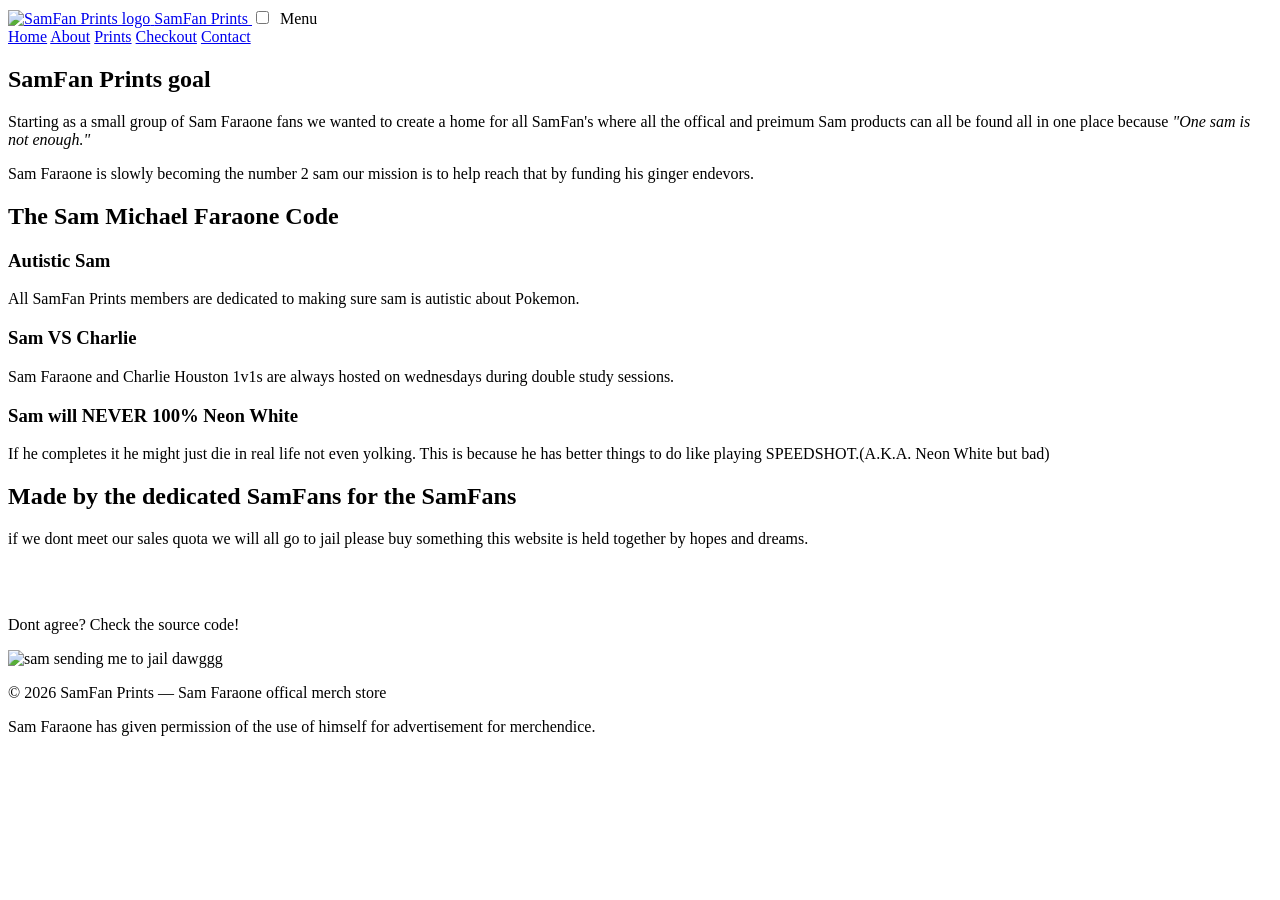
==== about.html @ ee0335dc "Add files via upload" ====
<!DOCTYPE html>
<html lang="en">
<head>
    <meta charset="UTF-8">
    <meta name="viewport" content="width=device-width, initial-scale=1.0">
    <meta name="description" content="Contact the Brick Troopers crew for LEGO Star Wars 
    enquiries.">
    <title>SamFan Prints | Contact</title>
    <link rel="stylesheet" href="css/global.css">   <!-- Shared styles (includes form styles) -->
    <link rel="stylesheet" href="css/about.css">  <!-- Contact-page-only styles -->
</head>

<body>
    <!-- HEADER: identical on every page — only class="active" changes -->
<header class="site-header">
    <a class="logo" href="index.html">
    <img src="img/samfanlogo.png" alt="SamFan Prints logo">
    <span>SamFan Prints</span>
    </a>
    <!-- MOBILE MENU TOGGLE: shown on mobile only; desktop/tablet keep the normal navigation visible -->
    <input class="menu-toggle" type="checkbox" id="menu-toggle" aria-label="Toggle 
    navigation menu">
    <label class="menu-button" for="menu-toggle">
    <img src="img/icon.png" alt="" aria-hidden="true">
    <span>Menu</span>
    </label>
    <nav aria-label="Primary">
    <a href="index.html">Home</a>
    <a class="active" href="about.html">About</a>  <!-- Active = current page -->
    <a href="products.html">Prints</a>
    <a href="checkout.html">Checkout</a>
    <a href="contact.html">Contact</a>
    </nav>
    </header>


<main>
<!-- INTRO: short origin story -->
    <section class="card-title">
    <h1>SamFan Prints goal</h1>
        <p>
        Starting as a small group of Sam Faraone fans we wanted to create a home for all SamFan's where all the offical and preimum Sam products can all be found all in one place because
        <em>"One sam is not enough."</em>  <!-- em = italic emphasis -->
        </p>
        <p>
        Sam Faraone is slowly becoming the number 2 sam our mission is to help reach that by funding his ginger endevors.
        </p>
    </section>

    <!-- VALUE CARDS: three promises in a card grid -->
<section>
    <h2 class="card-title">The Sam Michael Faraone Code</h2>
    <div class="card-grid"><article class="card">
    <h3>Autistic Sam</h3>
    <p>All SamFan Prints members are dedicated to making sure sam is autistic about Pokemon.</p>
    </article>
    <article class="card">
    <h3>Sam VS Charlie</h3>
    <p>Sam Faraone and Charlie Houston 1v1s are always hosted on wednesdays during double study sessions.</p>
    </article>
    <article class="card">
    <h3>Sam will NEVER 100% Neon White</h3>
    <p>If he completes it he might just die in real life not even yolking. This is because he has better things to do like playing SPEEDSHOT.(A.K.A. Neon White but bad)</p>
    </article>
    </div>
    </section>

    <!-- HERO WITH IMAGE: two-column layout -->
<section class="hero about-hero">
    <!-- Two classes: "hero" = layout, "about-hero" = image crop from about.css -->
    <div>
    <h2>Made by the dedicated SamFans for the SamFans</h2>
    <p>if we dont meet our sales quota we will all go to jail please buy something this website is held together by hopes and dreams.</p>
    <br><br>
    <p>Dont agree? Check the source code!</p>
    </div>
    <img src="img/samjaildawg.png" alt="sam sending me to jail dawggg">
    </section>
</main>
<footer>
    <!-- Clears all fields -->
    <p>&copy; 2026 SamFan Prints &mdash; Sam Faraone offical merch store</p>
    <p>Sam Faraone has given permission of the use of himself for advertisement for merchendice.</p>
</footer>
</body>
</html>
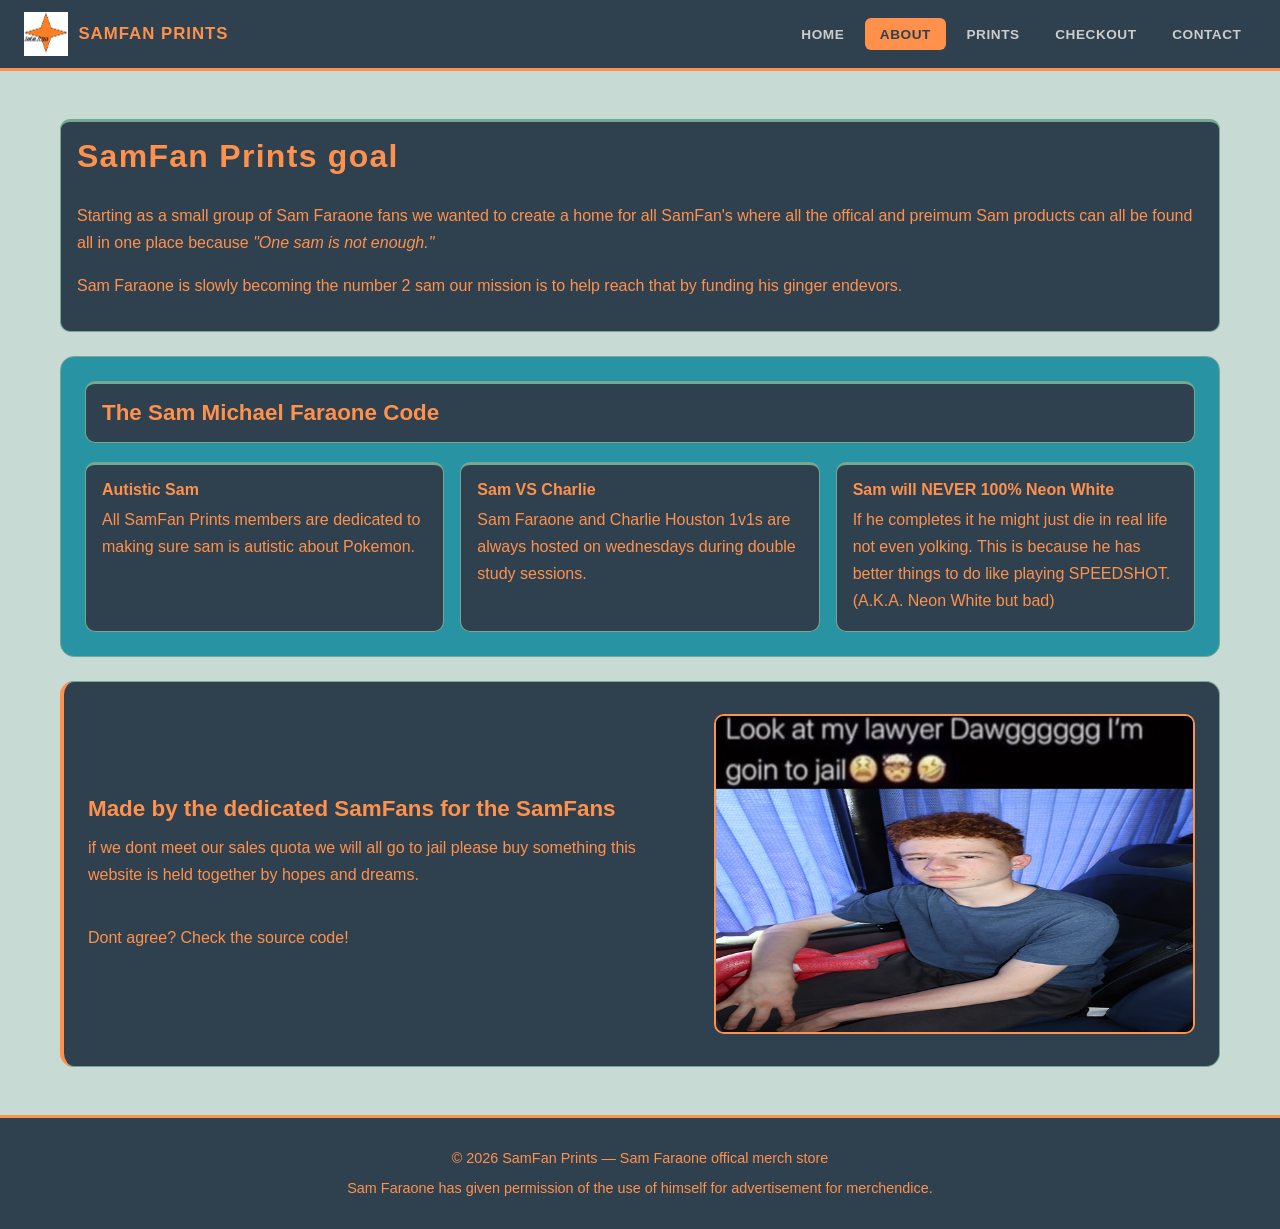
==== commit 49e57647: "Add files via upload" ====
--- a/about.html
+++ b/about.html
@@ -18,11 +18,10 @@
     <span>SamFan Prints</span>
     </a>
     <!-- MOBILE MENU TOGGLE: shown on mobile only; desktop/tablet keep the normal navigation visible -->
-    <input class="menu-toggle" type="checkbox" id="menu-toggle" aria-label="Toggle 
-    navigation menu">
+    <input class="menu-toggle" type="checkbox" id="menu-toggle" aria-label="Toggle navigation menu">
     <label class="menu-button" for="menu-toggle">
-    <img src="img/icon.png" alt="" aria-hidden="true">
-    <span>Menu</span>
+      <img src="img/samfanlogo.png" alt="" aria-hidden="true">
+      <span>Menu</span>
     </label>
     <nav aria-label="Primary">
     <a href="index.html">Home</a>
--- a/css/global.css
+++ b/css/global.css
@@ -0,0 +1,491 @@
+/* ============================================================
+   global.css
+   Shared styles loaded by EVERY page on the site.
+   Edit colours here to change the look of the whole site.
+   ============================================================ */
+
+
+/* ------------------------------------------------------------
+   COLOUR VARIABLES
+   Change these values to retheme the entire site instantly.
+   ------------------------------------------------------------ */
+:root {
+  --bg:#c7dad4;   /* Page background — very dark navy             */
+  --surface:#2894a3;   /* Section/panel background — slightly lighter  */
+  --surface-alt:#2f414f;   /* Alternate panel — used inside forms          */
+  --header-bg:#2f414f;   /* Header colour — change this to retheme header*/
+  --footer-bg:#2f414f;   /* Footer colour — change this to retheme footer*/
+  --accent:#ff914d;   /* LEGO yellow — buttons, headings, borders     */
+  --accent-red:#74a892;   /* LEGO red — card top borders                  */
+  --text: #ff914d;   /* Main text — off-white                        */
+  --text-dark:#2f414f;   /* Dark text — used on yellow backgrounds       */
+  --muted: #ff914d;   /* Secondary text — grey                        */
+  --border:#74a892;   /* Border lines — dark blue-grey                */
+  --textfix:#2f414f;
+}
+
+
+/* ------------------------------------------------------------
+   BASE RESET
+   ------------------------------------------------------------ */
+* {
+  box-sizing: border-box; /* Include padding and border in element width */
+}
+
+body {
+  margin: 0;                                  /* Remove browser's default white gap */
+  font-family: Arial, Helvetica, sans-serif;  /* Site font — fallbacks listed left to right */
+  background-color: var(--bg);               /* Solid very dark navy — no pattern */
+  color: var(--text);                        /* Default off-white text */
+  min-height: 100vh;                         /* Page fills at least the full screen height */
+  display: flex;                             /* Flexbox so footer stays at bottom */
+  flex-direction: column;                    /* Stack children top to bottom */
+}
+
+main {
+  width: 100%;            /* Fill available width */
+  max-width: 1200px;      /* Never wider than 1200px */
+  margin: 0 auto;         /* Centre horizontally */
+  padding: 1.5rem 1.25rem 3rem; /* Top / sides / bottom spacing */
+}
+
+section {
+  margin-top: 1.5rem;                /* Gap above each section */
+  background-color: var(--surface); /* Dark panel background */
+  border: 1px solid var(--border);  /* Thin border around panel */
+  border-radius: 14px;              /* Rounded corners */
+  padding: 1.5rem;                  /* Space inside the panel */
+}
+
+
+/* ------------------------------------------------------------
+   HEADINGS AND TEXT
+   ------------------------------------------------------------ */
+h1 {
+  font-size: 2rem;          /* Large main heading */
+  color: var(--accent);     /* LEGO yellow */
+  letter-spacing: 0.04em;   /* Slight character spacing */
+  margin-top: 0;            /* Remove browser default top margin */
+}
+
+h2 {
+  font-size: 1.4rem;        /* Section heading */
+  color: var(--accent);     /* LEGO yellow */
+  margin-top: 0;
+}
+
+h3 {
+  margin-top: 0;            /* Card / sub-section heading */
+  color: var(--text);       /* Off-white — not yellow like h1/h2 */
+}
+
+p {
+  line-height: 1.7;         /* Comfortable reading spacing (170% of font size) */
+  color: var(--muted);      /* Soft grey text */
+}
+
+a {
+  color: var(--accent);     /* Yellow links */
+}
+
+a:hover {
+  color: #c7dad4;           /* White on hover */
+}
+
+
+/* ------------------------------------------------------------
+   HEADER
+   Change --header-bg in :root to update the header colour.
+   ------------------------------------------------------------ */
+.site-header {
+  position: sticky;                          /* Sticks to top when page scrolls */
+  top: 0;                                    /* Position at the very top */
+  z-index: 20;                               /* Sits above all page content */
+  background-color: var(--header-bg);       /* Black — set by --header-bg variable */
+  color: #ffffff;
+  padding: 0.75rem 1.5rem;                  /* Space inside: top/bottom then sides */
+  display: flex;                             /* Logo and nav in one row */
+  align-items: center;                       /* Vertically centre both */
+  justify-content: space-between;           /* Logo left, nav right */
+  gap: 1rem;                                 /* Minimum space between logo and nav */
+  border-bottom: 3px solid var(--accent);   /* LEGO yellow underline */
+}
+
+.logo {
+  display: flex;             /* Image and text sit side by side */
+  align-items: center;       /* Vertically centre them */
+  gap: 0.65rem;              /* Space between image and text */
+  color: var(--accent);      /* Yellow brand text */
+  text-decoration: none;     /* No underline on the link */
+  font-weight: 900;          /* Extra bold */
+  font-size: 1.05rem;
+  letter-spacing: 0.06em;
+  text-transform: uppercase; /* ALL CAPS */
+}
+
+.logo img {
+  width: 44px;   /* Fixed logo image size */
+  height: 44px;
+}
+
+.site-header nav {
+  display: flex;      /* Desktop/tablet: links are always visible in a row */
+  flex-wrap: wrap;    /* Wrap to next line on narrow screens */
+  gap: 0.4rem;        /* Gap between each link */
+}
+
+.site-header nav a {
+  color: #cccccc;                  /* Light grey link text */
+  text-decoration: none;
+  padding: 0.45rem 0.85rem;        /* Clickable area around text */
+  border-radius: 6px;
+  font-weight: 700;
+  font-size: 0.85rem;
+  letter-spacing: 0.04em;
+  text-transform: uppercase;
+  border: 1px solid transparent;  /* Invisible border — prevents jumping on hover */
+}
+
+.site-header nav a:hover,
+.site-header nav a:focus {
+  background-color: var(--accent); /* Yellow fill on hover */
+  color: var(--text-dark);         /* Black text on yellow */
+}
+
+.site-header nav a.active {
+  background-color: var(--accent); /* Active page also gets yellow fill */
+  color: var(--text-dark);
+}
+
+
+/* ------------------------------------------------------------
+   MOBILE HAMBURGER MENU
+   The checkbox and label let the menu open/close without JavaScript.
+   The icon image is img/icon.png.
+   ------------------------------------------------------------ */
+.menu-toggle,
+.menu-button {
+  display: none; /* Hidden on desktop screens */
+}
+
+.menu-button {
+  align-items: center;
+  gap: 0.45rem;
+  margin-left: auto;
+  background-color: var(--surface-alt);
+  color: var(--accent);
+  border: 1px solid var(--accent);
+  border-radius: 8px;
+  padding: 0.45rem 0.7rem;
+  font-weight: 800;
+  font-size: 0.85rem;
+  letter-spacing: 0.04em;
+  text-transform: uppercase;
+  cursor: pointer;
+}
+
+.menu-button img {
+  width: 28px;
+  height: 28px;
+  display: block;
+}
+
+.menu-button:hover,
+.menu-button:focus {
+  background-color: var(--accent);
+  color: var(--text-dark);
+}
+
+.menu-toggle:focus-visible + .menu-button {
+  outline: 3px solid #ffffff;
+  outline-offset: 3px;
+}
+
+
+/* ------------------------------------------------------------
+   FOOTER
+   Change --footer-bg in :root to update the footer colour.
+   ------------------------------------------------------------ */
+footer {
+  margin-top: auto;                          /* Push footer to bottom of page */
+  background-color: var(--footer-bg);       /* Black — set by --footer-bg variable */
+  border-top: 3px solid var(--accent);      /* LEGO yellow top line */
+  color: var(--muted);
+  text-align: center;
+  padding: 1.5rem 1rem;
+}
+
+footer p {
+  margin: 0.3rem 0;     /* Tight vertical spacing */
+  font-size: 0.9rem;
+}
+
+footer a {
+  color: var(--accent); /* Yellow links in footer */
+  text-decoration: none;
+}
+
+footer a:hover {
+  color: #ffffff;
+}
+
+
+/* ------------------------------------------------------------
+   HERO SECTION — two-column layout: text | image
+   Used on: index.html, about.html, products.html
+   ------------------------------------------------------------ */
+.hero {
+  background-color: var(--surface-alt);
+  border: 1px solid var(--border);
+  border-left: 4px solid var(--accent);  /* Bold yellow left edge */
+  border-radius: 14px;
+  padding: 2rem 1.5rem;
+  display: grid;                          /* Two-column grid */
+  grid-template-columns: 1.25fr 1fr;    /* Text wider than image */
+  gap: 1.5rem;
+  align-items: center;                   /* Vertically centre columns */
+}
+
+.hero h1 { margin: 0 0 0.75rem; }  /* Remove top margin, add bottom gap */
+.hero h2 { margin: 0 0 0.75rem; }
+.hero p  { margin: 0; }
+
+.hero img {
+  width: 100%;                        /* Fill its column */
+  border-radius: 10px;
+  border: 2px solid var(--accent);   /* Yellow image border */
+}
+
+
+/* ------------------------------------------------------------
+   CARD GRID — three equal columns
+   Used on: index.html, about.html, products.html
+   ------------------------------------------------------------ */
+.card-grid {
+  display: grid;
+  grid-template-columns: repeat(3, 1fr); /* 3 equal columns */
+  gap: 1rem;
+  margin-top: 1rem;
+}
+
+.card {
+  background-color: var(--surface-alt);
+  border: 1px solid var(--border);
+  border-top: 3px solid var(--accent-red); /* Red top accent */
+  border-radius: 10px;
+  padding: 1rem;
+}
+
+.card-title {
+  background-color: var(--surface-alt);
+  border: 1px solid var(--border);
+  border-top: 3px solid var(--accent-red); /* Red top accent */
+  border-radius: 10px;
+  padding: 1rem;
+}
+
+.card h3 {
+  color: var(--accent);       /* Yellow card heading */
+  margin-bottom: 0.45rem;
+  font-size: 1rem;
+}
+
+.card p { margin: 0; }
+
+
+/* ------------------------------------------------------------
+   BUTTONS AND ACTION ROW
+   Used on: checkout.html, contact.html
+   ------------------------------------------------------------ */
+.actions {
+  display: flex;    /* Put buttons side by side */
+  flex-wrap: wrap;
+  gap: 0.7rem;
+  margin-top: 1rem;
+}
+
+button {
+  border: none;
+  border-radius: 8px;
+  padding: 0.75rem 1.25rem;
+  font-weight: 700;
+  cursor: pointer;             /* Hand cursor to show it's clickable */
+  font-size: 0.9rem;
+  letter-spacing: 0.04em;
+  text-transform: uppercase;
+}
+
+button[type="submit"] {
+  background-color: var(--accent); /* Yellow submit button */
+  color: var(--text-dark);         /* Black text on yellow */
+}
+
+button[type="reset"] {
+  background-color: var(--surface-alt); /* Dark reset button */
+  color: var(--muted);
+  border: 1px solid var(--border);
+}
+
+button:hover,
+button:focus {
+  background-color: #ffffff; /* White on hover */
+  color: var(--text-dark);
+}
+
+
+/* ------------------------------------------------------------
+   FORMS
+   Used on: checkout.html, contact.html
+   ------------------------------------------------------------ */
+form {
+  background-color: var(--surface-alt);
+  border: 1px solid var(--border);
+  border-radius: 12px;
+  padding: 1.25rem;
+}
+
+fieldset {
+  border: 1px solid var(--border);  /* Box around field group */
+  border-radius: 8px;
+  margin-bottom: 1.25rem;
+  padding: 1.25rem;
+}
+
+legend {
+  font-weight: 700;
+  color: var(--accent);            /* Yellow group title */
+  padding: 0 0.4rem;
+  letter-spacing: 0.04em;
+  text-transform: uppercase;
+  font-size: 0.9rem;
+}
+
+.form-grid {
+  display: grid;
+  grid-template-columns: repeat(2, 1fr); /* Two-column field layout */
+  gap: 0.9rem;
+}
+
+.field-group {
+  display: flex;
+  flex-direction: column; /* Label sits above input */
+}
+
+.field-group label {
+  margin-bottom: 0.35rem;
+  font-weight: 700;
+  font-size: 0.9rem;
+  color: var(--text);
+}
+
+.field-group input,
+.field-group select,
+.field-group textarea {
+  width: 100%;
+  padding: 0.6rem 0.75rem;
+  border: 1px solid var(--border);
+  border-radius: 8px;
+  font-size: 1rem;
+  background-color: var(--bg); /* Match page background */
+  color: var(--textfix);
+}
+
+.field-group input:focus,
+.field-group select:focus,
+.field-group textarea:focus {
+  outline: none;                   /* Remove default browser outline */
+  border-color: var(--accent);    /* Yellow border on focus */
+}
+
+.field-group textarea {
+  min-height: 100px;
+  resize: vertical; /* User can drag to resize height only */
+}
+
+.full {
+  grid-column: 1 / -1; /* Span all columns in the grid */
+}
+
+
+/* ------------------------------------------------------------
+   RESPONSIVE — layout changes for smaller screens
+   ------------------------------------------------------------ */
+@media (max-width: 900px) {
+  /* Tablet: reduce columns from 3/4 to 2 */
+  .card-grid    { grid-template-columns: repeat(2, 1fr); }
+  .product-grid { grid-template-columns: repeat(2, 1fr); }
+}
+
+@media (min-width: 761px) {
+  /* Desktop/tablet: always show the navigation links as normal header links. */
+  .site-header {
+    flex-wrap: nowrap;
+  }
+
+  .menu-toggle,
+  .menu-button {
+    display: none !important; /* The hamburger controls are only for mobile view. */
+  }
+
+  .site-header nav {
+    display: flex !important; /* Prevents the nav from staying hidden outside mobile view. */
+    width: auto;
+    flex-direction: row;
+    flex-wrap: wrap;
+    padding-top: 0;
+  }
+}
+
+@media (max-width: 760px) {
+  /* Phone: hide the nav inside the hamburger menu until the button is tapped. */
+  .site-header {
+    position: sticky;   /* Keep the compact mobile header visible while scrolling */
+    flex-direction: row;
+    flex-wrap: wrap;    /* Nav can drop underneath when opened */
+    align-items: center;
+  }
+
+  .logo {
+    max-width: calc(100% - 120px); /* Leaves room for the menu button */
+  }
+
+  .menu-toggle {
+    display: block;
+    position: absolute;
+    opacity: 0;         /* Keeps it accessible but visually hidden */
+    width: 1px;
+    height: 1px;
+  }
+
+  .menu-button {
+    display: flex;      /* Show the icon button only on mobile */
+  }
+
+  .site-header nav {
+    display: none;      /* Mobile only: menu starts closed behind the hamburger button */
+    width: 100%;
+    flex-direction: column;
+    flex-wrap: nowrap;
+    gap: 0.45rem;
+    padding-top: 0.75rem;
+  }
+
+  .menu-toggle:checked ~ nav {
+    display: flex;      /* Mobile only: menu opens when the checkbox is checked */
+  }
+
+  .site-header nav a {
+    width: 100%;
+    flex: none;
+    text-align: left;
+  }
+
+  .hero,
+  .form-grid,
+  .card-grid,
+  .product-grid {
+    grid-template-columns: 1fr; /* Single column */
+  }
+
+  h1 { font-size: 1.5rem; } /* Smaller heading on phones */
+}
--- a/css/about.css
+++ b/css/about.css
@@ -0,0 +1,4 @@
+.about-hero img {
+    object-fit: cover;   /* Crop image to fill box — no stretching */
+    max-height: 320px;   /* Cap portrait photo height */
+    }
